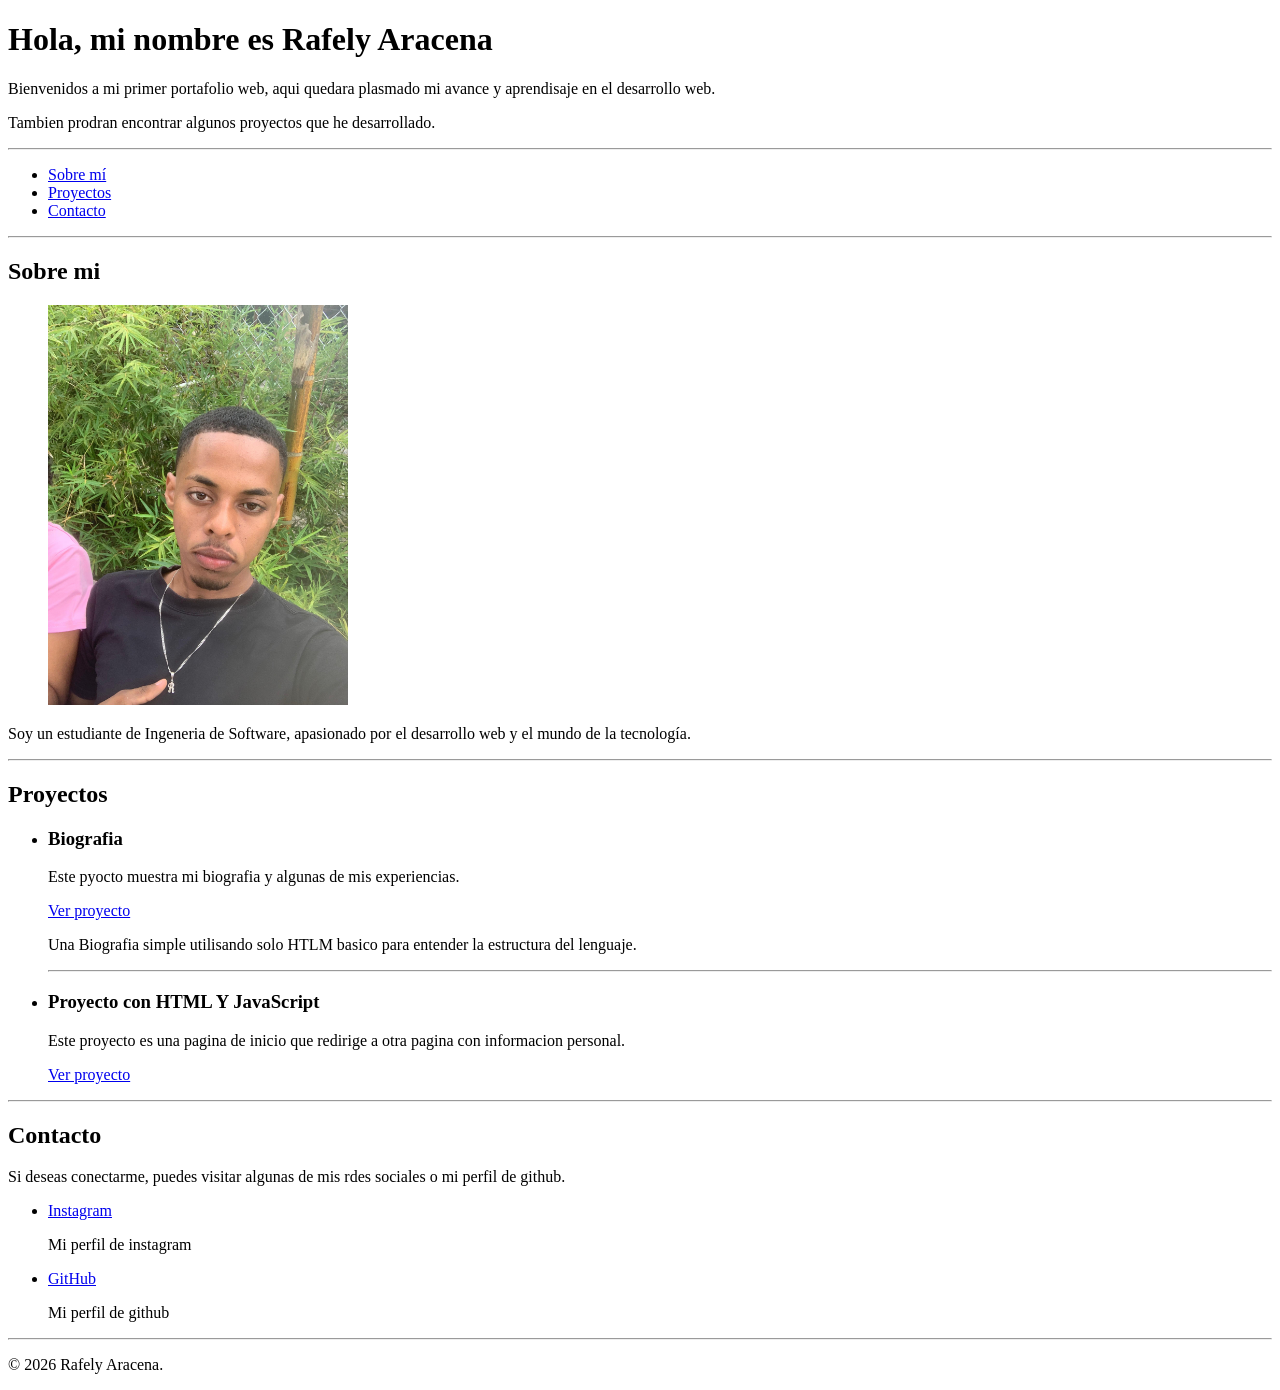
==== MiniPortafolio/index.html @ 7807a482 "Agregue páginas iniciales de portafolio y biografía con imagen de perfil." ====
<!DOCTYPE html>
<html lang="es">
    <head>
        <meta charset="UTF-8">
        <meta name ="viewport" content="width=device-width, initial-scale=1.0">
        <title>Mi portafolio web</title>
    </head>
    <body>
        <header>
        <h1>Hola, mi  nombre es Rafely Aracena</h1>
        <p>Bienvenidos a mi primer portafolio web, aqui quedara plasmado mi avance y aprendisaje en el desarrollo web.</p>
        <p>Tambien prodran encontrar algunos proyectos que he desarrollado.</p>
        </header>
        <hr>
    <nav>
        <ul>
            <li><a href="#sobre-mi">Sobre mí</a></li>
            <li><a href="#proyectos">Proyectos</a></li>
            <li><a href="#contacto">Contacto</a></li>
        </ul>
    </nav>
    <hr>
    <main>
        <section id="sobre-mi">
        <h2>Sobre mi</h2>
        <figure>
            <img src="img/perfil.jpeg" alt="Foto de perfil" width="300" loading="lazy">
        </figure>
        <p>Soy un estudiante de Ingeneria de Software,
        apasionado por el desarrollo web y el mundo de la tecnología.</p>
        </section>
        <hr>
        <section id="proyectos">
            <h2>Proyectos </h2>
        <ul>
            <li><h3>Biografia</h3></li>
            <p>Este pyocto muestra mi biografia y algunas de mis experiencias.</p>
            <a href="/biografia/biografia.html">Ver proyecto</a>
            <p>Una Biografia simple utilisando solo HTLM basico para entender la estructura del lenguaje.</p>
            <hr>
            <li><h3>Proyecto con HTML Y JavaScript </h3></li>
            <p>Este proyecto es una pagina de inicio que redirige a otra pagina con informacion personal.</p>
            <a href="/Perfil/HTLyJavaScript.html">Ver proyecto</a>
        </ul>
        </section>
        <hr>
        <section id="contacto">
            <h2>Contacto</h2>
            <p>Si deseas conectarme, puedes visitar algunas de mis rdes sociales o mi perfil de github.</p>
            <ul>
                <li><a href="https://www.instagram.com/the___jaco/" target="_blank">Instagram</a></li>
                <p>Mi perfil de instagram</p>
                <li><a href="https://github.com/Jaco-design?tab=repositories" target="_blank">GitHub</a></li>
                <p>Mi perfil de github</p>
            </ul>
        </section>
        <hr>
        <footer>
            <p>&copy; 2026 Rafely Aracena.</p>
        </footer>
    </main>
    </body>
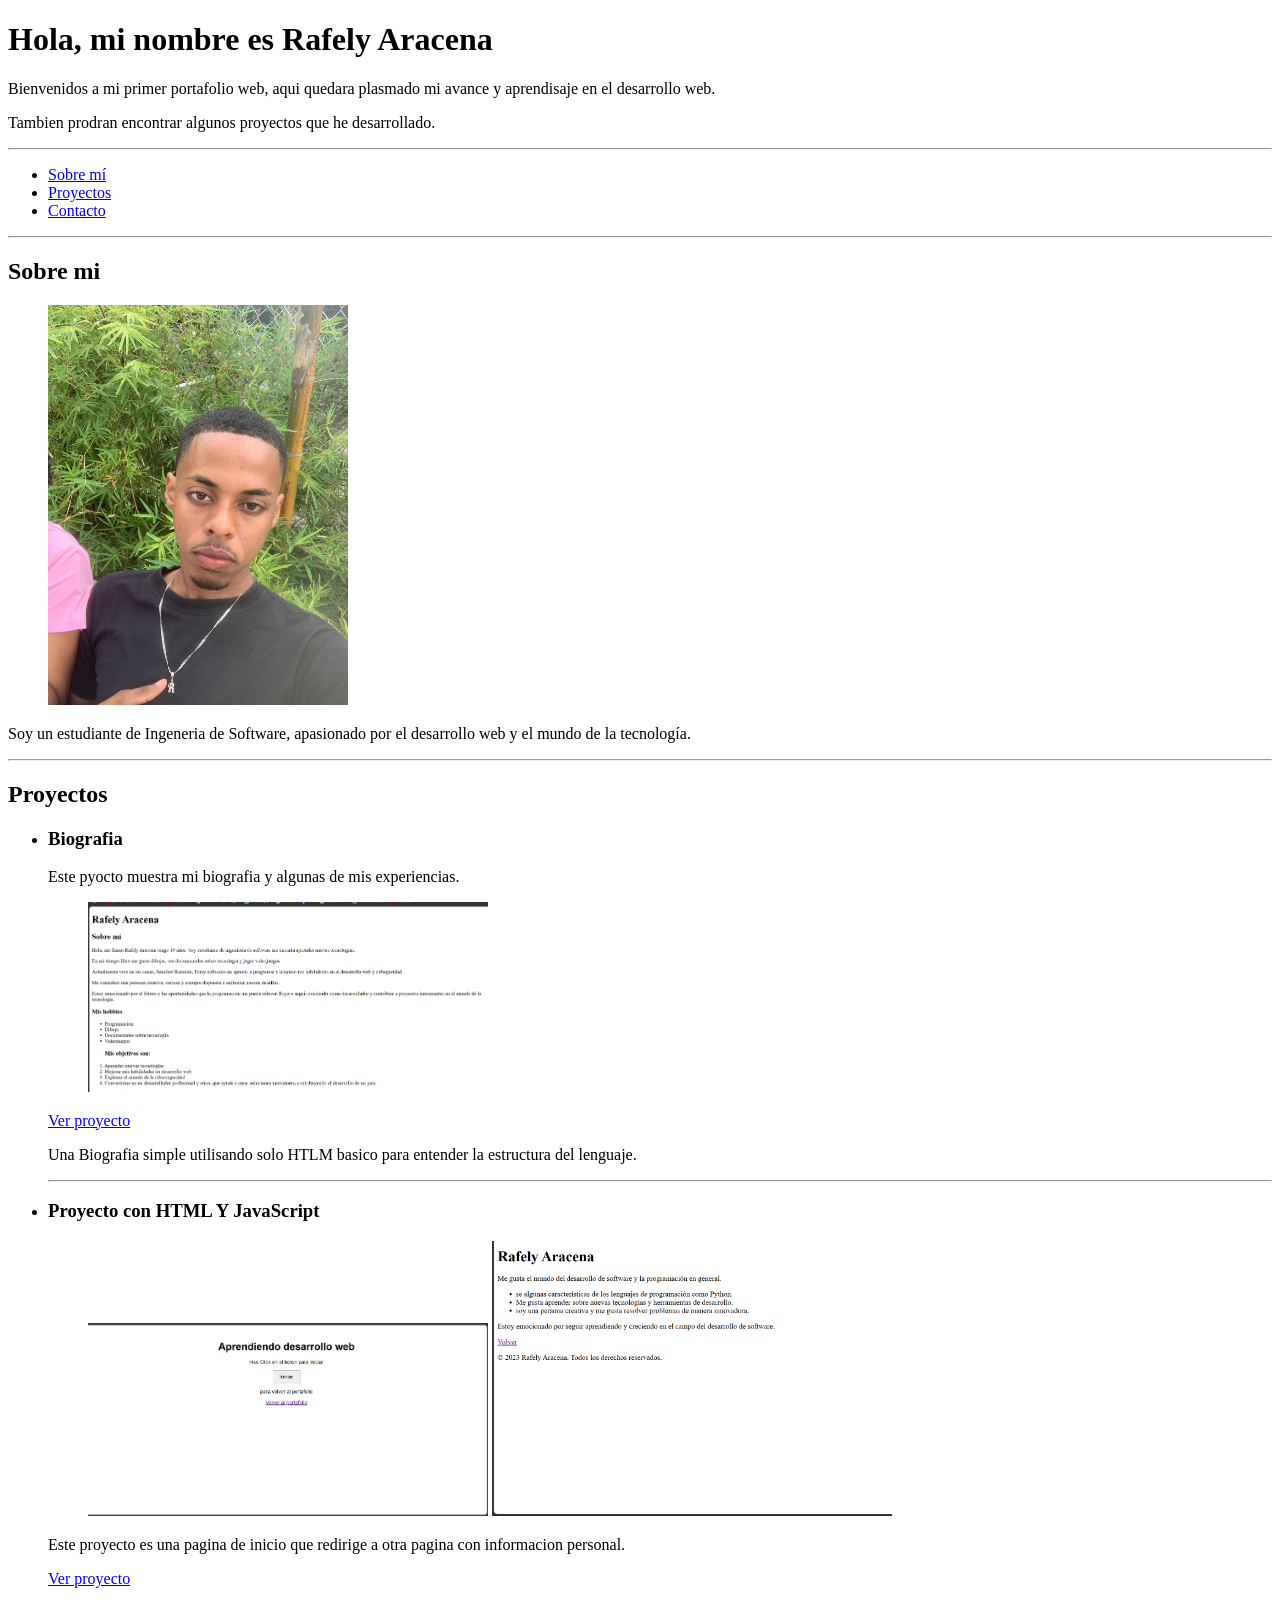
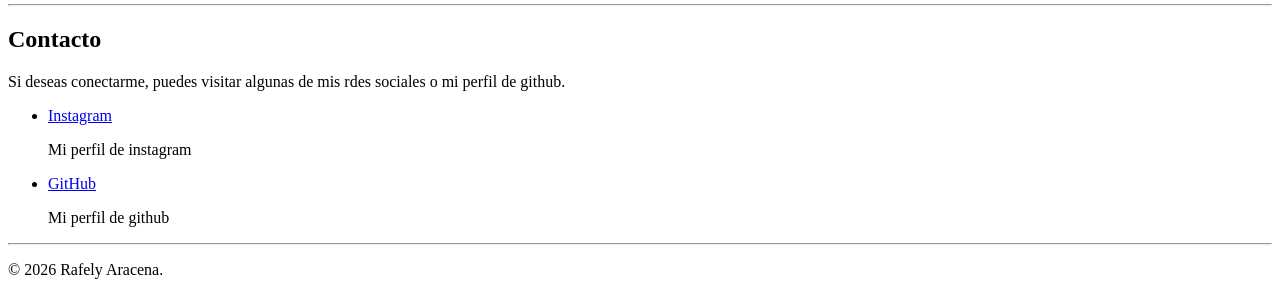
==== commit 7180d53d: "agregue fotos de cada proyecto" ====
--- a/MiniPortafolio/index.html
+++ b/MiniPortafolio/index.html
@@ -24,7 +24,7 @@
         <section id="sobre-mi">
         <h2>Sobre mi</h2>
         <figure>
-            <img src="img/perfil.jpeg" alt="Foto de perfil" width="300" loading="lazy">
+            <img src="perfil.jpeg" alt="Foto de perfil" width="300" loading="lazy">
         </figure>
         <p>Soy un estudiante de Ingeneria de Software,
         apasionado por el desarrollo web y el mundo de la tecnología.</p>
@@ -35,12 +35,18 @@
         <ul>
             <li><h3>Biografia</h3></li>
             <p>Este pyocto muestra mi biografia y algunas de mis experiencias.</p>
-            <a href="/biografia/biografia.html">Ver proyecto</a>
+            <figure>
+                <img src="biografia.png" alt="Captura de pantalla del proyecto de biografia" width="400">   
+            </figure>
+            <a href="biografia.html">Ver proyecto</a>
             <p>Una Biografia simple utilisando solo HTLM basico para entender la estructura del lenguaje.</p>
             <hr>
             <li><h3>Proyecto con HTML Y JavaScript </h3></li>
+            <figure>
+                <img src="boton.png" alt="foto del boton" width="400"> <img src="hobies.png" alt="donde redirige el boton"  width="400">
+            </figure>
             <p>Este proyecto es una pagina de inicio que redirige a otra pagina con informacion personal.</p>
-            <a href="/Perfil/HTLyJavaScript.html">Ver proyecto</a>
+            <a href="HTLyJavaScript.html">Ver proyecto</a>
         </ul>
         </section>
         <hr>
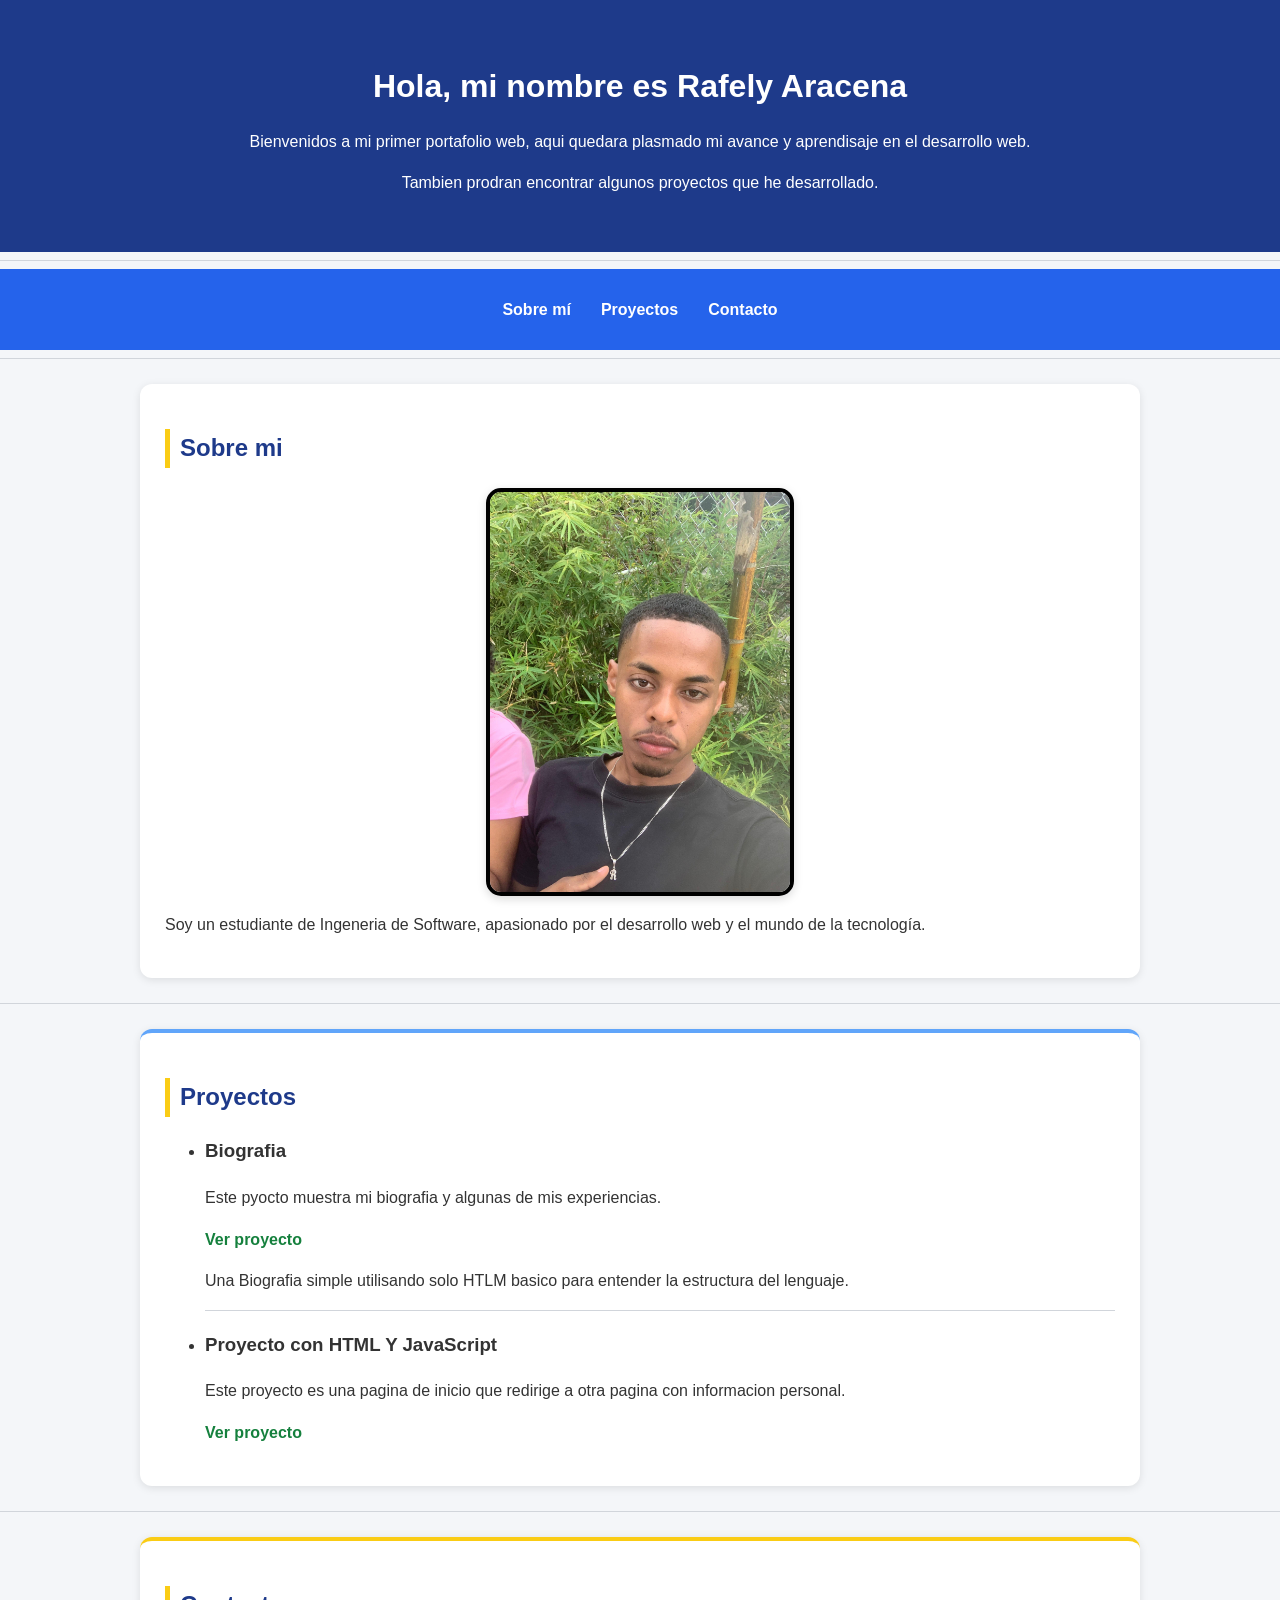
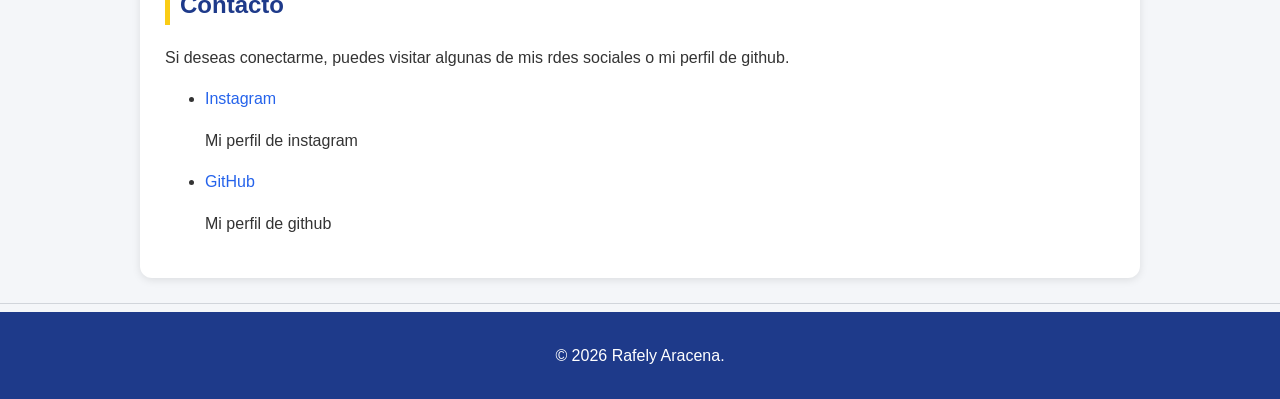
==== commit da3305e4: "añadi estilos con css" ====
--- a/MiniPortafolio/index.html
+++ b/MiniPortafolio/index.html
@@ -4,6 +4,7 @@
         <meta charset="UTF-8">
         <meta name ="viewport" content="width=device-width, initial-scale=1.0">
         <title>Mi portafolio web</title>
+        <link rel="stylesheet" href="styles.css">
     </head>
     <body>
         <header>
@@ -24,7 +25,7 @@
         <section id="sobre-mi">
         <h2>Sobre mi</h2>
         <figure>
-            <img src="perfil.jpeg" alt="Foto de perfil" width="300" loading="lazy">
+            <img src="img/perfil.jpeg" alt="Foto de perfil" width="300" loading="lazy">
         </figure>
         <p>Soy un estudiante de Ingeneria de Software,
         apasionado por el desarrollo web y el mundo de la tecnología.</p>
@@ -35,18 +36,12 @@
         <ul>
             <li><h3>Biografia</h3></li>
             <p>Este pyocto muestra mi biografia y algunas de mis experiencias.</p>
-            <figure>
-                <img src="biografia.png" alt="Captura de pantalla del proyecto de biografia" width="400">   
-            </figure>
-            <a href="biografia.html">Ver proyecto</a>
+            <a href="/biografia/biografia.html">Ver proyecto</a>
             <p>Una Biografia simple utilisando solo HTLM basico para entender la estructura del lenguaje.</p>
             <hr>
             <li><h3>Proyecto con HTML Y JavaScript </h3></li>
-            <figure>
-                <img src="boton.png" alt="foto del boton" width="400"> <img src="hobies.png" alt="donde redirige el boton"  width="400">
-            </figure>
             <p>Este proyecto es una pagina de inicio que redirige a otra pagina con informacion personal.</p>
-            <a href="HTLyJavaScript.html">Ver proyecto</a>
+            <a href="/Perfil/HTLyJavaScript.html">Ver proyecto</a>
         </ul>
         </section>
         <hr>
@@ -54,7 +49,7 @@
             <h2>Contacto</h2>
             <p>Si deseas conectarme, puedes visitar algunas de mis rdes sociales o mi perfil de github.</p>
             <ul>
-                <li><a href="https://www.instagram.com/the___jaco/" target="_blank">Instagram</a></li>
+                <li><a href="https://www.instagram.com/jacoxx_dev?igsh=MTRxMmRpa3JyZmZtcA%3D%3D&utm_source=qr" target="_blank">Instagram</a></li>
                 <p>Mi perfil de instagram</p>
                 <li><a href="https://github.com/Jaco-design?tab=repositories" target="_blank">GitHub</a></li>
                 <p>Mi perfil de github</p>
--- a/MiniPortafolio/styles.css
+++ b/MiniPortafolio/styles.css
@@ -0,0 +1,116 @@
+/* ===== ESTILOS GENERALES ===== */
+body {
+    font-family: 'Poppins', sans-serif;
+    background-color: #f4f6f9;
+    color: #333;
+    margin: 0;
+    line-height: 1.6;
+}
+
+/* ===== HEADER ===== */
+header {
+    background-color: #1e3a8a;
+    color: white;
+    text-align: center;
+    padding: 40px 20px;
+}
+
+header h1 {
+    margin-bottom: 10px;
+}
+
+/* ===== MENÚ ===== */
+nav {
+    background-color: #2563eb;
+    padding: 12px;
+}
+
+nav ul {
+    display: flex;
+    justify-content: center;
+    gap: 30px;
+    list-style: none;
+    padding: 0;
+}
+
+nav a {
+    color: white;
+    text-decoration: none;
+    font-weight: bold;
+    transition: 0.3s;
+}
+
+nav a:hover {
+    color: #facc15;
+}
+
+/* ===== SECCIONES ===== */
+section {
+    background: white;
+    width: 85%;
+    max-width: 950px;
+    margin: 25px auto;
+    padding: 25px;
+    border-radius: 12px;
+    box-shadow: 0 2px 8px rgba(0,0,0,0.1);
+}
+
+/* ===== TITULOS ===== */
+h2 {
+    color: #1e3a8a;
+    border-left: 5px solid #facc15;
+    padding-left: 10px;
+}
+
+/* ===== IMAGEN ===== */
+img {
+    display: block;
+    margin: auto;
+    border-radius: 15px;
+    border: 4px solid #000000;
+    box-shadow: 0 3px 10px rgba(0,0,0,0.15);
+}
+
+/* ===== PROYECTOS ===== */
+#proyectos {
+    border-top: 4px solid #60a5fa;
+}
+
+#proyectos a {
+    color: #15803d;
+    font-weight: bold;
+    text-decoration: none;
+}
+
+#proyectos a:hover {
+    color: #166534;
+}
+
+/* ===== CONTACTO ===== */
+#contacto {
+    border-top: 4px solid #facc15;
+}
+
+#contacto a {
+    color: #2563eb;
+    text-decoration: none;
+}
+
+#contacto a:hover {
+    text-decoration: underline;
+}
+
+/* ===== FOOTER ===== */
+footer {
+    background-color: #1e3a8a;
+    color: white;
+    text-align: center;
+    padding: 15px;
+}
+
+/* ===== HR ===== */
+hr {
+    border: none;
+    height: 1px;
+    background-color: #d1d5db;
+}
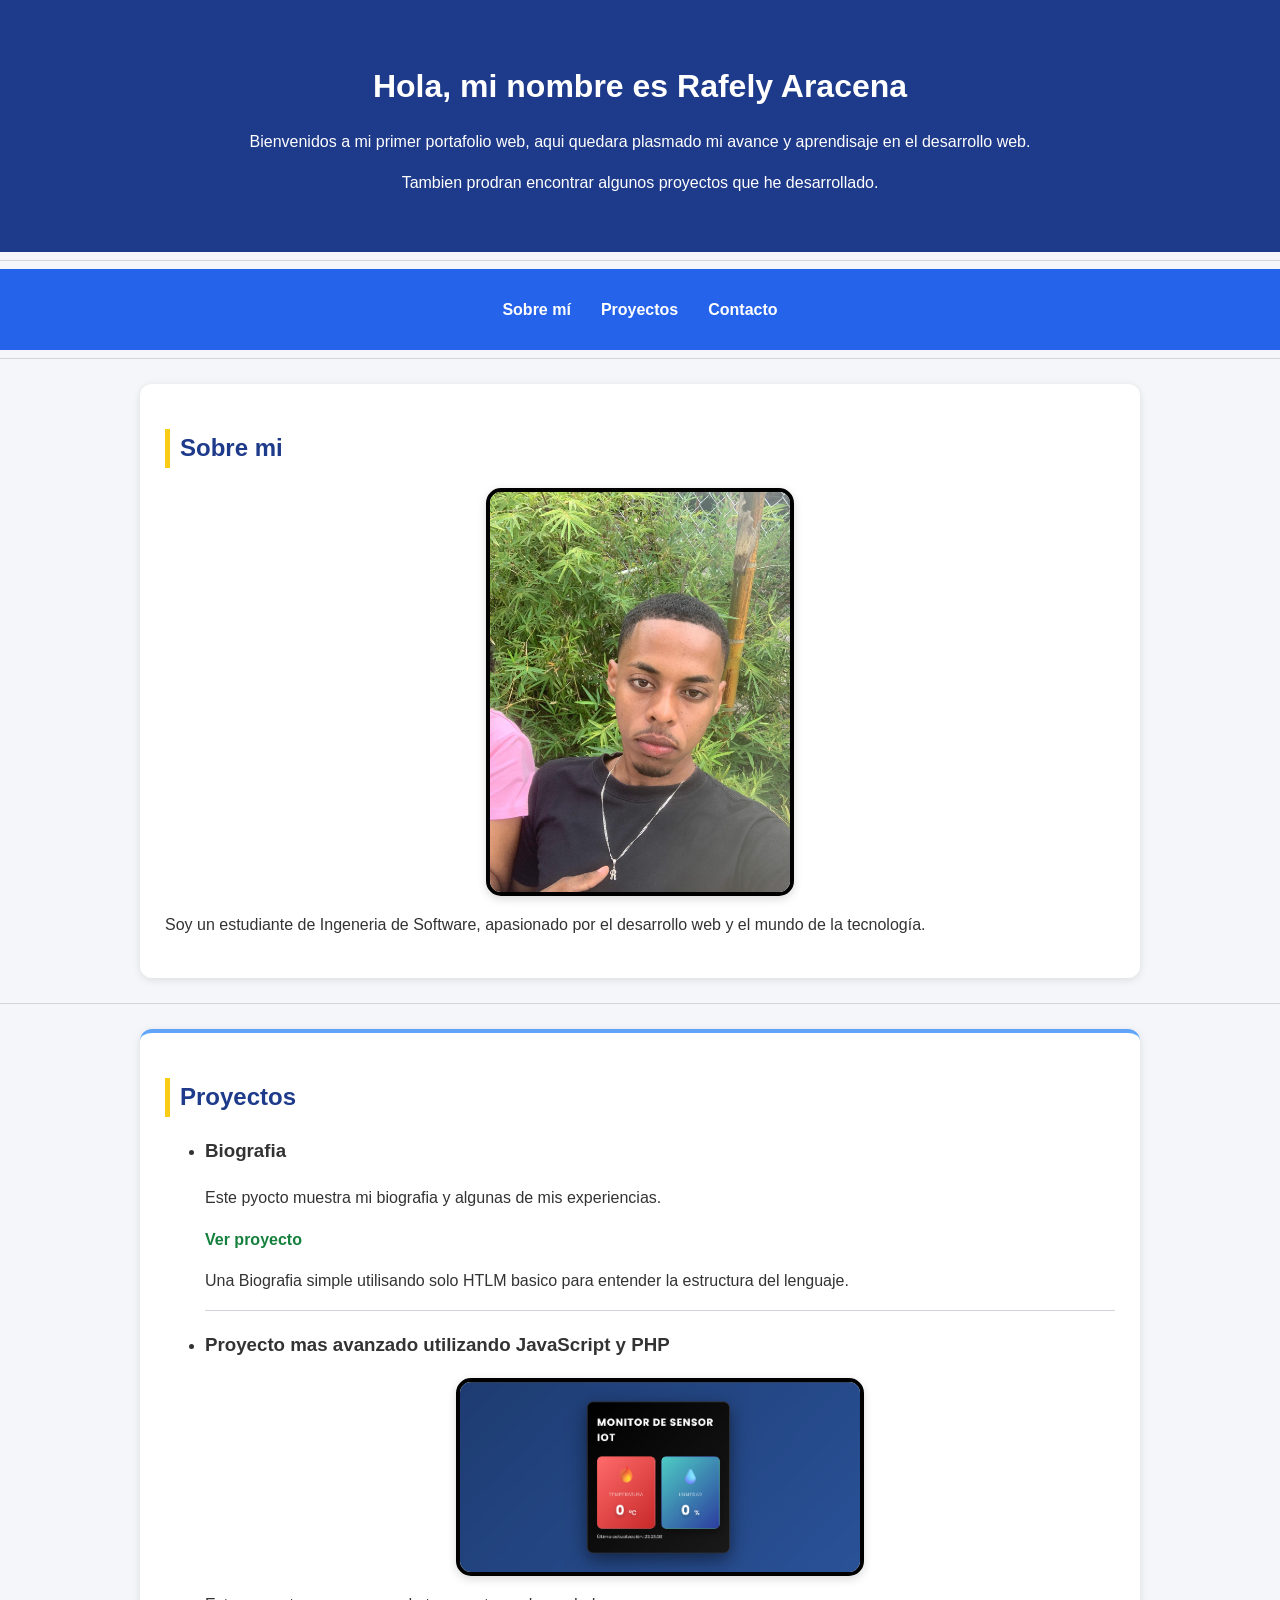
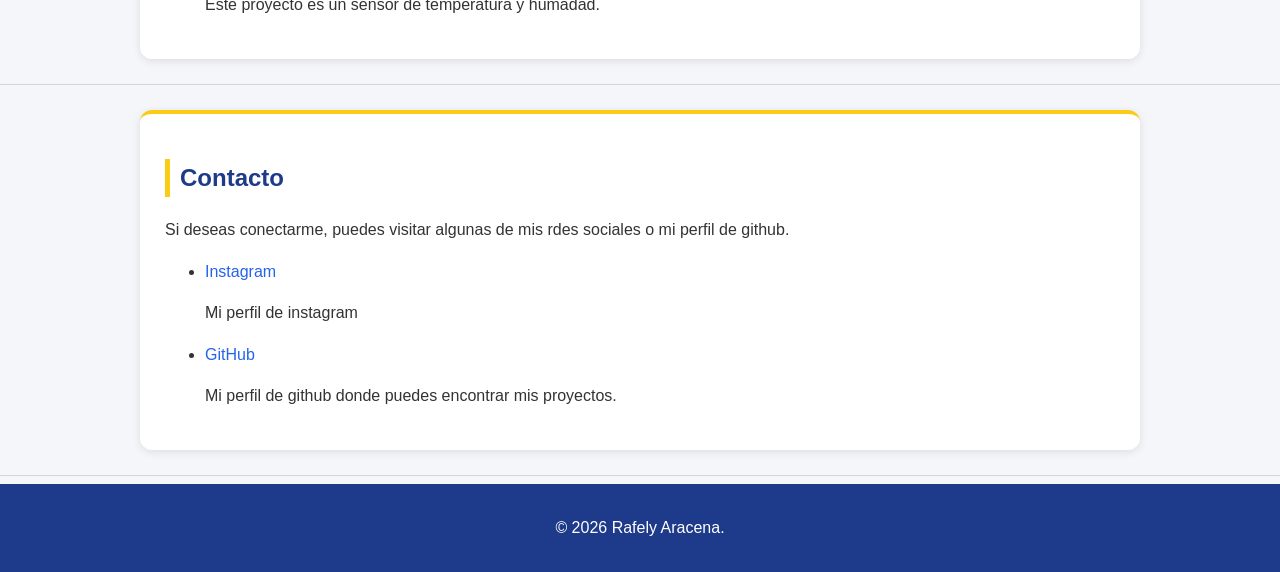
==== commit 4f614681: "Merge branch 'origin/main': resolver conflictos y actualizar portafolio" ====
--- a/MiniPortafolio/index.html
+++ b/MiniPortafolio/index.html
@@ -25,7 +25,7 @@
         <section id="sobre-mi">
         <h2>Sobre mi</h2>
         <figure>
-            <img src="img/perfil.jpeg" alt="Foto de perfil" width="300" loading="lazy">
+            <img src="perfil.jpeg" alt="Foto de perfil" width="300" loading="lazy">
         </figure>
         <p>Soy un estudiante de Ingeneria de Software,
         apasionado por el desarrollo web y el mundo de la tecnología.</p>
@@ -36,12 +36,15 @@
         <ul>
             <li><h3>Biografia</h3></li>
             <p>Este pyocto muestra mi biografia y algunas de mis experiencias.</p>
-            <a href="/biografia/biografia.html">Ver proyecto</a>
+            <a href="biografia.html">Ver proyecto</a>
             <p>Una Biografia simple utilisando solo HTLM basico para entender la estructura del lenguaje.</p>
             <hr>
-            <li><h3>Proyecto con HTML Y JavaScript </h3></li>
-            <p>Este proyecto es una pagina de inicio que redirige a otra pagina con informacion personal.</p>
-            <a href="/Perfil/HTLyJavaScript.html">Ver proyecto</a>
+            <li><h3>Proyecto mas avanzado utilizando JavaScript y PHP</h3></li>
+            <figure>
+                <img src="sensor.png" alt="foto del boton" width="400"> 
+            </figure>
+            <p>Este proyecto es un sensor de temperatura y humadad.</p>
+            
         </ul>
         </section>
         <hr>
@@ -49,10 +52,10 @@
             <h2>Contacto</h2>
             <p>Si deseas conectarme, puedes visitar algunas de mis rdes sociales o mi perfil de github.</p>
             <ul>
-                <li><a href="https://www.instagram.com/jacoxx_dev?igsh=MTRxMmRpa3JyZmZtcA%3D%3D&utm_source=qr" target="_blank">Instagram</a></li>
+                <li><a href="https://www.instagram.com/the___jaco/" target="_blank">Instagram</a></li>
                 <p>Mi perfil de instagram</p>
                 <li><a href="https://github.com/Jaco-design?tab=repositories" target="_blank">GitHub</a></li>
-                <p>Mi perfil de github</p>
+                <p>Mi perfil de github donde puedes encontrar mis proyectos.</p>
             </ul>
         </section>
         <hr>
